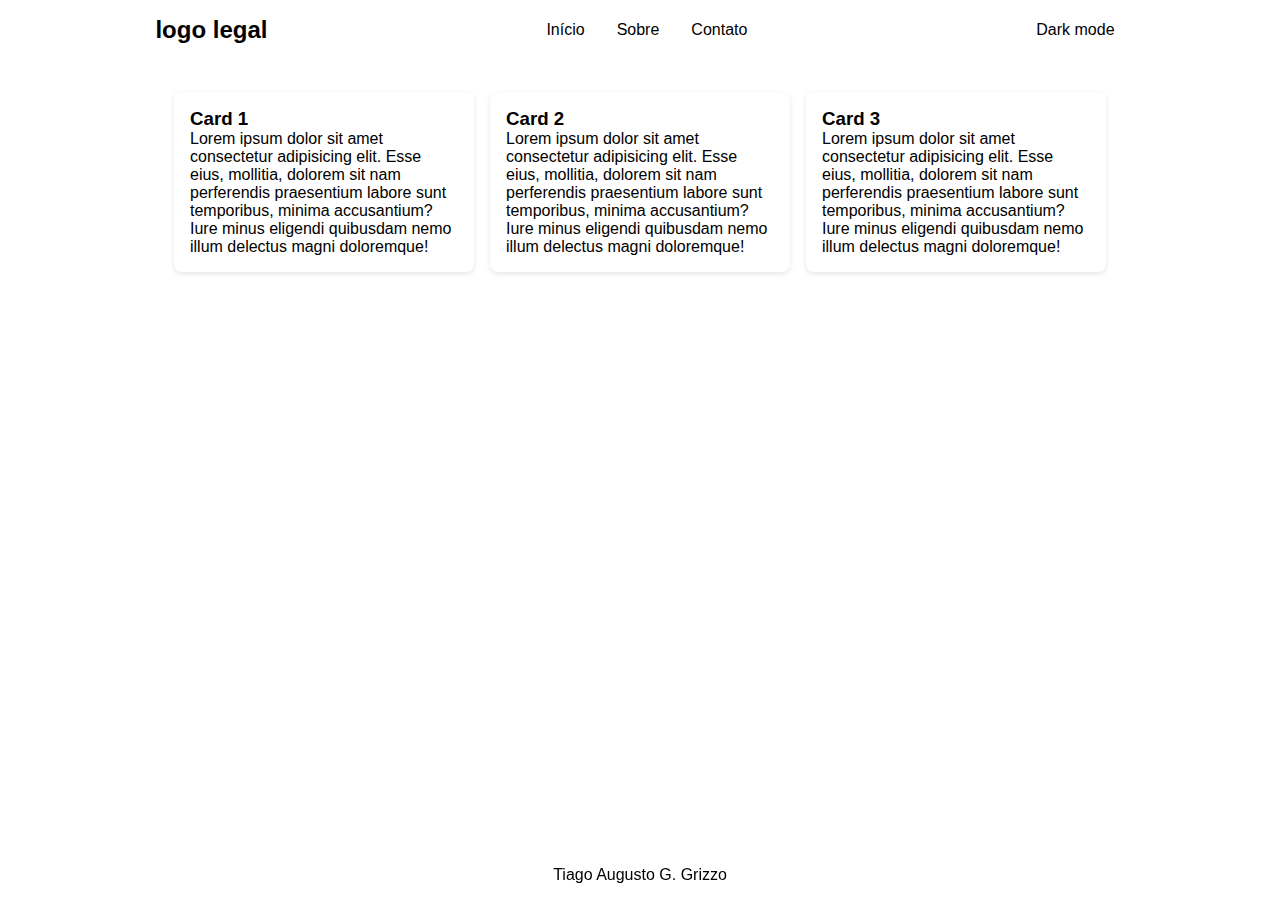
==== Aula13-03-darkmode/index.html @ 57f63193 "aula13-03-dark-mode" ====
<!DOCTYPE html>
<html lang="pt-BR">
<head>
    <meta charset="utf-8">
    <link rel="stylesheet" href="css/reset.css">
    <link rel="style-sheet" href="css/color.css">
    <link rel="stylesheet" href="css/style.css">
</head>

<body>
    <!--Navbar-->
    <nav class="navbar">
       <div class="logo">logo legal</div>
       <ul>
        <li><a href="#">Início</a></li>
        <li><a href="#">Sobre</a></li>
        <li><a href="#">Contato</a></li>
        </ul>
        <div onclick="toggleDarkMode()" class="dark-mode-toggle">Dark mode</div>
    </nav>
<!--Seção de cards-->
    <section class="cards">
      <div class="card">
        <h3>Card 1</h3>
        <p>Lorem ipsum dolor sit amet consectetur adipisicing elit.
     Esse eius, mollitia, dolorem sit nam perferendis praesentium labore sunt temporibus, minima accusantium?
     Iure minus eligendi quibusdam nemo illum delectus magni doloremque!</p>
      </div><!--Fim do card 1-->

      <div class="card">
        <h3>Card 2</h3>
        <p>Lorem ipsum dolor sit amet consectetur adipisicing elit.
     Esse eius, mollitia, dolorem sit nam perferendis praesentium labore sunt temporibus, minima accusantium?
     Iure minus eligendi quibusdam nemo illum delectus magni doloremque!</p>
      </div><!--Fim do card 2-->

      <div class="card">
        <h3>Card 3</h3>
        <p>Lorem ipsum dolor sit amet consectetur adipisicing elit.
     Esse eius, mollitia, dolorem sit nam perferendis praesentium labore sunt temporibus, minima accusantium?
     Iure minus eligendi quibusdam nemo illum delectus magni doloremque!</p>
      </div>
      <!--Fim do card 3-->
    </section> 
    
      <footer>
        <p>Tiago Augusto G. Grizzo</p>
      </footer>

  <script src="js/script.js"></script>
  <script>
       function toggleDarkMode() {
        document.body.classList.toggle('dark-mode');
       }
  </script>

</body>

</html>
---- Aula13-03-darkmode/css/color.css ----
/* :root é o setor base, aplicando a todo documento
geralmente utilizado para variaveis
*/
:root{
    /*Tema claro */
    --bg-color:#fff;
    --text-color:#000;
    --navbar-bg:#f8f9fa;
    --card-bg:#f3ecec;
    --footer-bg:#f8f9fe;

    /* Tema escuro */
    body.dark-mode{
    --bg-color:#000;
    --text-color:#fff;
    --navbar-bg:#1f1f1f;
    --card-bg:#1f1f1f;
    --footer-bg:#1f1f1f;
    }

}
---- Aula13-03-darkmode/css/style.css ----
body{
    /* Para usar variaveis utilizamos o var (´´nome) */
    background-color: var(--bg-color);
    color: var(--text-color);
}

.navbar {
    background-color: var(--navbar-bg);
    padding: 1rem;
    display: flex;
    align-items: center;
    justify-content: space-around;
}

.navbar .logo{
    font-weight: 900;
    font-size: 1.5rem;
}

.navbar ul{
    list-style: none;
    display: flex;
    gap: 2rem;
    margin: 0;
}

.navbar ul li a{
    text-decoration: none;
    color: var(--text-color);
}

.cards{
    display: flex;
    justify-content: center;
    gap: 1rem;
    padding: 2rem;
}

.card{
    background-color: var(--card-bg);
    padding: 1rem;
    border-radius: 8px;
    width: 300px;
    box-shadow: 0 2px 5px rgba(0, 0, 0, 0.1);
}

footer{
    background-color: var(--footer-bg);
    text-align: center;
    padding: 1rem;
    position: fixed;
    width: 100%;
    bottom: 0;
}

.dark-mode-toggle{
    cursor: pointer;
    padding: 5px 10px;
    background-color: var(--text-color);
    color:var(--bg-color);
    border-radius: 10px;
}
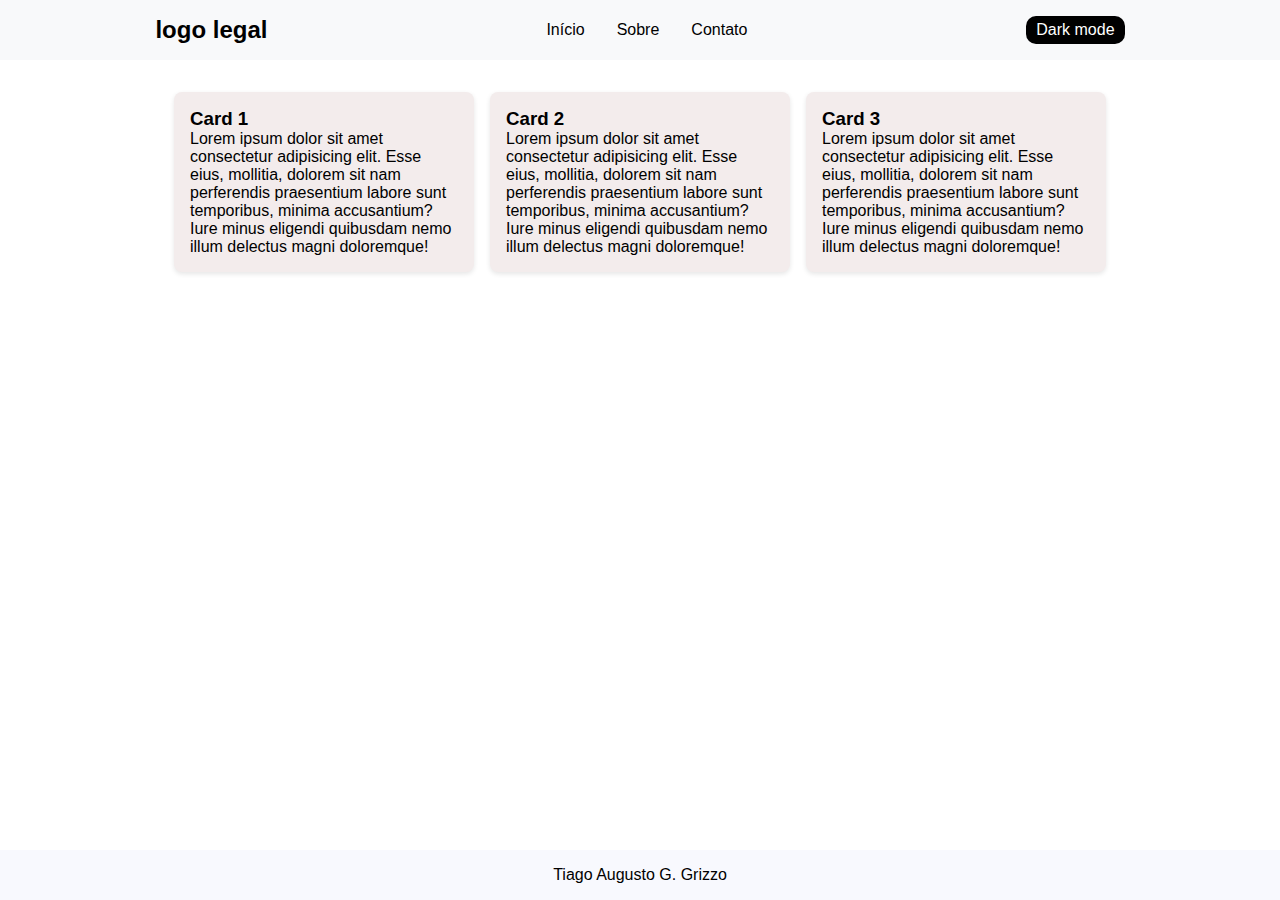
==== commit adb72f5b: "corrigindo o darkmode" ====
--- a/Aula13-03-darkmode/index.html
+++ b/Aula13-03-darkmode/index.html
@@ -3,7 +3,7 @@
 <head>
     <meta charset="utf-8">
     <link rel="stylesheet" href="css/reset.css">
-    <link rel="style-sheet" href="css/color.css">
+    <link rel="stylesheet" href="css/color.css">
     <link rel="stylesheet" href="css/style.css">
 </head>
 
--- a/Aula13-03-darkmode/css/style.css
+++ b/Aula13-03-darkmode/css/style.css
@@ -57,6 +57,6 @@
     cursor: pointer;
     padding: 5px 10px;
     background-color: var(--text-color);
-    color:var(--bg-color);
+    color: var(--bg-color);
     border-radius: 10px;
 }